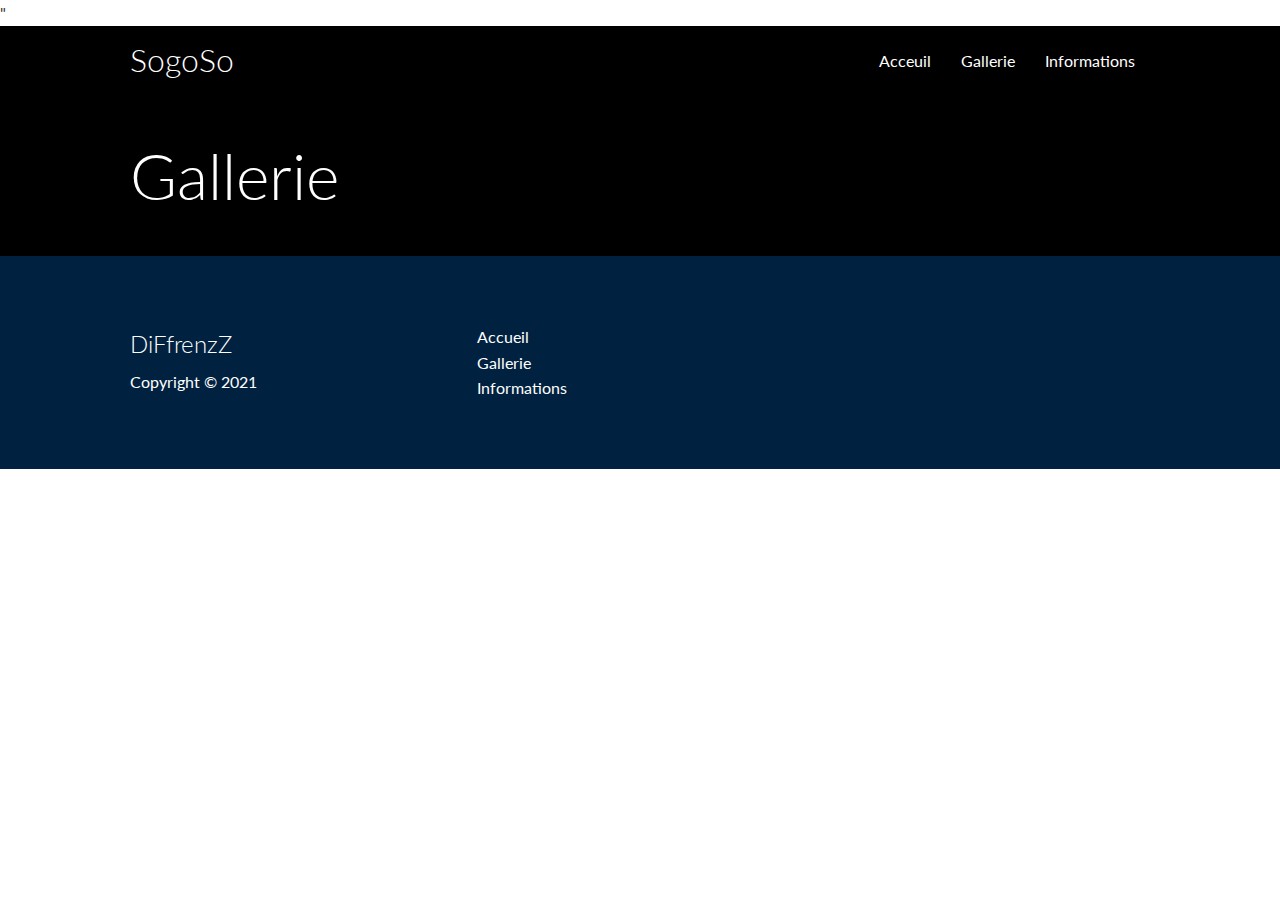
==== docs.html @ 92f1dc46 "Initial commit" ====
<!DOCTYPE html>
<html lang="en">
<head>
    <meta charset="UTF-8">
    <meta http-equiv="X-UA-Compatible" content="IE=edge">
    <meta name="viewport" content="width=device-width, initial-scale=1.0">
    <link rel="stylesheet" href="https://cdnjs.cloudflare.com/ajax/libs/font-awesome/5.15.2/css/all.min.css" integrity="sha512-HK5fgLBL+xu6dm/Ii3z4xhlSUyZgTT9tuc/hSrtw6uzJOvgRr2a9jyxxT1ely+B+xFAmJKVSTbpM/CuL7qxO8w==" crossorigin="anonymous" />"
    <link rel="stylesheet" href="css/utilities.css">
    <link rel="stylesheet" href="css/style.css">
    <title>SogoSo | Second Website</title>
</head>
<body>
    <!-- Navbar -->
    <div class="navbar">
        <div class="container flex">
            <h1 class="logo">SogoSo</h1>
            <nav>
                <ul>
                    <li><a href="index.html">Acceuil</a></li>
                    <li><a href="features.html">Gallerie </a></li>
                    <li><a href="docs.html">Informations</a></li>
                </ul>
            </nav>
        </div>
    </div>

    <!-- Head -->
    <section class="features-head bg-primary py-3">
        <div class="container grid">
            <div>
                <h1 class="xl">Gallerie</h1>
            </div>
        </div>
    </section>

    <!-- Footer -->
    <footer class="footer bg-dark py-5">
        <div class="container grid grid-3">
            <div>
                <h2>DiFfrenzZ</h2>
                <p>Copyright &copy; 2021</p>
            </div>
        <nav>
            <ul>
                <li><a href="index.html">Accueil</a></li>
                <li><a href="features.html">Gallerie </a></li>
                <li><a href="docs.html">Informations</a></li>
            </ul>
        </nav>
        <div class="social">
            <a href="https://www.facebook.com/FermeSogoSo/" target="_blank"><i class="fab fa-facebook fa-2x"></i></a>
            <a href="#"><i class="fab fa-instagram fa-2x"></i></a>
        </div>
        </div>
    </footer>
</body>
</html>
---- css/utilities.css ----
.container {
    max-width: 1100px;
    margin: 0 auto;
    overflow: auto;
    padding: 0 40px;
}

.card {
    background-color: #fff;
    color: #333;
    border-radius: 10px;
    box-shadow: 0 3px 10px rgba(0, 0, 0, 0.2);
    padding: 20px;
    margin: 10px;
}

.btn {
    display: inline-block;
    padding: 10px 30px;
    cursor: pointer;
    background-color: var(--primary-color);
    color: #fff;
    border: none;
    border-radius: 5px;
}

.btn:hover {
    transform: scale(0.98)
}

.btn-outline {
    background-color: transparent;
    border: 1px #fff solid;
}

/* Backgrounds & Colored Buttons*/
.bg-primary,
.btn-primary {
    background-color: var(--primary-color);
    color: #fff;
}

.bg-secondary,
.btn-secondary {
    background-color: var(--secondary-color);
    color: #fff;
}

.bg-dark,
.btn-dark {
    background-color: var(--dark-color);
    color: #fff;
}

.bg-light,
.btn-light {
    background-color: var(--light-color);
    color: #333;
}

.bg-primary a,
.btn-primary a,
.bg-secondary a,
.btn-secondary a,
.bg-dark a,
.btn-dark a,
.bg-light a,
.btn-light a {
    color: #fff
}


/* Text sizes */
.lead {
    font-size: 20px;
}

.sm {
    font-size: 1rem;
}

.md {
    font-size: 2rem;
}

.lg {
    font-size: 3rem;
}

.xl {
    font-size: 4rem;
}

.text-center {
    text-align: center;
}

.flex {
    display: flex;
    justify-content: center;
    align-items: center;
    height: 100%;
}

.grid {
    display: grid;
    grid-template-columns: repeat(2, 1fr);
    gap: 20px;
    justify-content: center;
    align-items: center;
    height: 100%;
}

.grid-3 {
    grid-template-columns: repeat(3, 1fr);
}

/* Margin */
.my-1 {
    margin: 1rem 0;
}
.my-2 {
    margin: 1.5rem 0;
}
.my-3 {
    margin: 2rem 0;
}
.my-4 {
    margin: 3rem 0;
}
.my-5 {
    margin: 4rem 0;
}

.m-1 {
    margin: 1rem;
}
.m-2 {
    margin: 1.5rem;
}
.m-3 {
    margin: 2rem;
}
.m-4 {
    margin: 3rem;
}
.m-5 {
    margin: 4rem;
}

/* Padding */
.py-1 {
    padding: 1rem 0;
}
.py-2 {
    padding: 1.5rem 0;
}
.py-3 {
    padding: 2rem 0;
}
.py-4 {
    padding: 3rem 0;
}
.py-5 {
    padding: 4rem 0;
}
.p-1 {
    margin: 1rem;
}
.p-2 {
    margin: 1.5rem;
}
.p-3 {
    margin: 2rem;
}
.p-4 {
    margin: 3rem;
}
.p-5 {
    margin: 4rem;
}
---- css/style.css ----
@import url('https://fonts.googleapis.com/css2?family=Lato&display=swap');

:root {
    --primary-color: black;
    --secondary-color: #1c3fa8;
    --dark-color:#002240;
    --light-color: #f4f4f4;
}

* {
    box-sizing: border-box;
    padding: 0;
    margin: 0;
}

body {
    font-family: 'Lato', sans-serif;
    color: #333;
    line-height: 1.6;
}

ul {
    list-style-type: none;
}

a {
    text-decoration: none;
}

h1, h2 {
    font-weight: 300;
    line-height: 1.2;
    margin: 10px 0;
}

p {
    margin: 10px 0;
}

img {
    width: 100%;
}

/* Navbar */
.navbar {
    background-color: var(--primary-color);
    color: #fff;
    height: 70px;
}

.navbar ul {
    display: flex;
}

.navbar a {
    color: #fff;
    padding: 10px;
    margin: 0 5px;
}

.navbar a:hover {
    border-bottom: 2px #fff solid;
}

.navbar .flex {
    justify-content: space-between;
}

.navbar .container {
    overflow: hidden;
}

/* logo */
 .navbar .container .logo img {
    max-width: 240px;
    height: auto;
    position: relative;
    overflow: hidden;
}

/* Showcase */
.showcase {
    height: 400px;
    background-color: var(--primary-color);
    color: #fff;
    position: relative;
}

.showcase h1 {
    font-size: 40px;
}

.showcase p {
    margin: 20px 0;
}

.showcase .grid {
    overflow: visible;
    grid-template-columns: 55% 45%;
    gap: 30px;
}

.showcase-text {
    animation: slideInFromLeft 1s ease-in;
}

.showcase-form {
    position: relative;
    top: 60px;
    height: 350px;
    width: 400px;
    padding: 40px;
    z-index: 100;
    justify-self: flex-end;
    animation: slideInFromRight 1s ease-in;
}

.showcase-form .form-control {
    margin: 30px 0;
}

.showcase-form input[type='text'],
.showcase-form input[type='email'],
.showcase-form input[type='tel'] {
    border: 0;
    border-bottom: 1px solid #b4becb;
    width: 100%;
    padding: 3px;
    font-size: 16px;
}

.showcase-form input:focus {
    outline: none;
}

.showcase::before,
.showcase::after {
    content: '';
    position: absolute;
    height: 100px;
    bottom: -70px;
    right: 0px;
    left: 0px;
    background: white;
    transform: skewY(-3deg);
    -webkit-transform: skewY(-3deg);
    -moz-transform: skewY(-3deg);
    -ms-transform: skewY(-3deg);
}

/* Stats */
.stats {
    padding-top: 100px;
    animation: slideInFromBottom 1s ease-in;
}

.stats-heading {
    max-width: 500px;
    margin: auto;
}

.stats .grid h3 {
    font-size: 35px;
}

.stats .grid p {
    font-size: 20px;
    font-weight: bold;
}

/* Cli */
.cli {
    animation: slideInFromBottom 1s ease-in;
}
.cli .grid {
    grid-template-columns: repeat(3, 1fr);
    grid-template-rows: repeat(2, 1fr);
}

.cli .grid > *:first-child {
    grid-column: 1/ span 2;
    grid-row: 1/ span 2;
}

.cli img {
    border: 2px solid orange;
    border-radius: 10%;
}

/* Cloud */
.cloud .grid {
    grid-template-columns: 4fr 3fr;
}

.cloud img {
    border-radius: 50%;
}

/* Languages */
.languages .flex {
    flex-wrap: wrap;
}

.languages .card {
    text-align: center;
    margin: 18px 10px 40px;
    transition: transform 0.2s ease;
}

.languages .card h4 {
    font-size: 20px;
    margin-bottom: 10px;
}

.languages .card:hover {
    transform: translateY(-15px);
}

/* Docs */
.docs-main h3 {
    margin: 20px 0;
  }

  .docs-main .grid {
    grid-template-columns: 1fr 2fr;
    align-items: flex-start;
  }

  .docs-main nav li {
    font-size: 17px;
    padding-bottom: 5px;
    margin-bottom: 5px;
    border-bottom: 1px #ccc solid;
  }

  .docs-main a:hover {
    font-weight: bold;
  }

/* Footer */
.footer .social a{
    margin: 0 10px;
}

/* Animations */
@keyframes slideInFromLeft {
    0% {
      transform: translateX(-100%);
    }

    100% {
      transform: translateX(0);
    }
  }

  @keyframes slideInFromRight {
    0% {
      transform: translateX(100%);
    }

    100% {
      transform: translateX(0);
    }
  }

  @keyframes slideInFromTop {
    0% {
      transform: translateY(-100%);
    }

    100% {
      transform: translateX(0);
    }
  }

  @keyframes slideInFromBottom {
    0% {
      transform: translateY(100%);
    }

    100% {
      transform: translateX(0);
    }
  }


/* Tablets and under */
@media(max-width: 768px) {
    .grid,
    .showcase .grid,
    .stats .grid,
    .cli .grid,
    .cloud .grid {
        grid-template-columns: 1fr;
        grid-template-rows: 1fr;
    }

    .showcase {
        height: auto;
    }

    .showcase-text {
        text-align: center;
        margin-top: 40px;
        animation: slideIn;
    }

    .showcase-form {
        justify-self: center;
        margin: auto;
    }

    .cli .grid {
    grid-template-columns: repeat(3, 1fr);
    grid-template-rows: repeat(2, 1fr);
}

    .cloud .grid {
        grid-template-columns: repeat(2, 1fr);
    }

    .languages img {
        max-width: 200px;
        max-height: 200px;
    }

}

/* Mobile */
@media(max-width: 500px) {
    .navbar {
        height: 110px;
    }

.navbar .flex {
    flex-direction:  column;
}

.navbar ul {
    padding: 10px;
    background-color: rgba(0, 0, 0, 0.1);
}

}
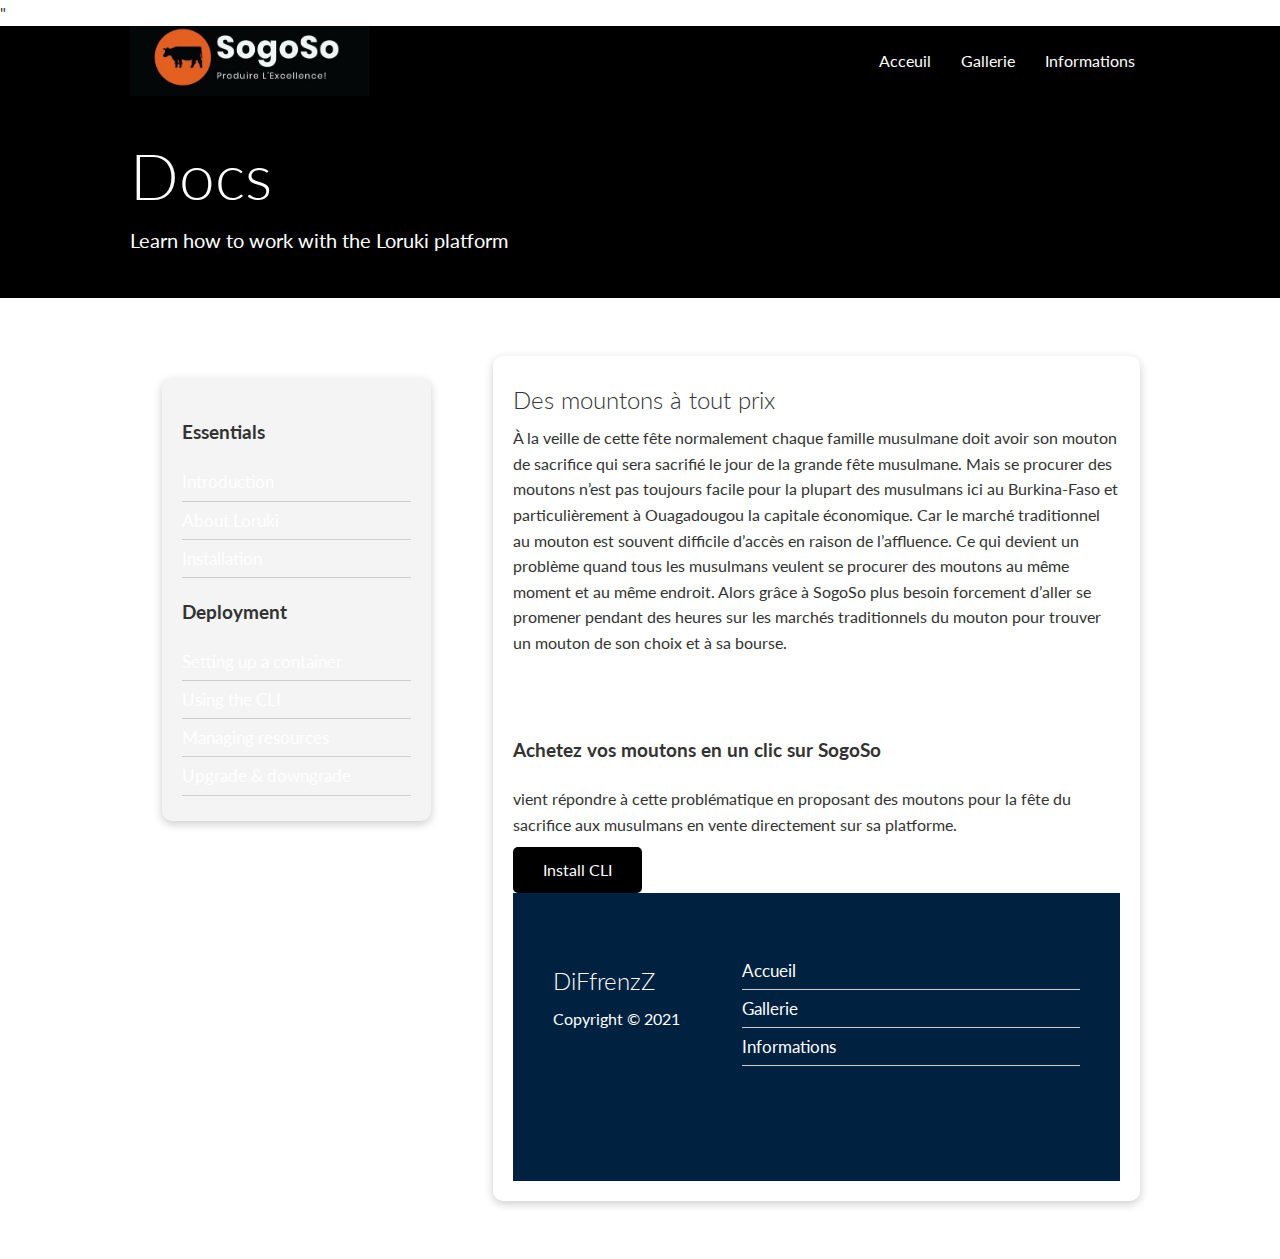
==== commit e3fa92e4: "Content and design of the information page" ====
--- a/docs.html
+++ b/docs.html
@@ -13,7 +13,9 @@
     <!-- Navbar -->
     <div class="navbar">
         <div class="container flex">
-            <h1 class="logo">SogoSo</h1>
+            <div class="logo">
+                <img src="images/logo/sogoso.png.jpg">
+        </div>
             <nav>
                 <ul>
                     <li><a href="index.html">Acceuil</a></li>
@@ -25,13 +27,54 @@
     </div>
 
     <!-- Head -->
-    <section class="features-head bg-primary py-3">
+    <section class="docs-head bg-primary py-3">
         <div class="container grid">
             <div>
-                <h1 class="xl">Gallerie</h1>
+                <h1 class="xl">Docs</h1>
+                <p class="lead">
+                    Learn how to work with the Loruki platform
+                </p>
             </div>
+            <img src="images/docs.png" alt="">
         </div>
     </section>
+
+    <!-- Docs main -->
+    <section class="docs-main my-4">
+        <div class="container grid">
+            <div class="card bg-light p-3">
+                <h3 class="my-2">Essentials</h3>
+                <nav>
+                    <ul>
+                        <li><a class="text-primary" href="#">Introduction</a></li>
+                        <li><a href="#">About Loruki</a></li>
+                        <li><a href="#">Installation</a></li>
+                    </ul>
+                </nav>
+
+                <h3 class="my-2">Deployment</h3>
+                <nav>
+                    <ul>
+                        <li><a href="#">Setting up a container</a></li>
+							<li><a href="#">Using the CLI</a></li>
+							<li><a href="#">Managing resources</a></li>
+							<li><a href="#">Upgrade & downgrade</a></li>
+                    </ul>
+                </nav>
+            </div>
+            <div class="card">
+                <h2>Des mountons à tout prix</h2>
+                <p>À la veille de cette fête normalement chaque famille musulmane doit avoir son mouton de sacrifice qui sera sacrifié le jour de la grande fête musulmane. Mais se procurer des moutons n’est pas toujours facile pour la plupart des musulmans ici au Burkina-Faso et particulièrement à Ouagadougou la capitale économique.
+                    Car le marché traditionnel au mouton est souvent difficile d’accès en raison de l’affluence. Ce qui devient un problème quand tous les musulmans veulent se procurer des moutons au même moment et au même endroit.
+                    Alors grâce à SogoSo plus besoin forcement d’aller se promener pendant des heures sur les marchés traditionnels du mouton pour trouver un mouton de son choix et à sa bourse.</p>
+
+                <div class="alert alert-success">
+                    <i class="fas fa-info"></i> Lorem ipsum dolor sit amet consectetur adipisicing elit. Quae, animi?
+                </div>
+
+                <h3>Achetez vos moutons en un clic sur SogoSo</h3>
+                <p>vient répondre à cette problématique en proposant des moutons pour la fête du sacrifice aux musulmans en vente directement sur sa platforme.</p>
+                <a href="#" class="btn btn-primary">Install CLI</a>
 
     <!-- Footer -->
     <footer class="footer bg-dark py-5">
--- a/css/utilities.css
+++ b/css/utilities.css
@@ -95,6 +95,28 @@
     text-align: center;
 }
 
+/* Alert */
+.alert {
+    background-color: var(--light-color);
+    padding: 10px 20px;
+    font-weight: bold;
+    margin: 15px 0;
+  }
+
+  .alert i {
+    margin-right: 10px;
+  }
+
+  .alert-success {
+    background-color: var(--success-color);
+    color: #fff;
+  }
+
+  .alert-error {
+    background-color: var(--error-color);
+    color: #fff;
+  }
+
 .flex {
     display: flex;
     justify-content: center;
--- a/css/style.css
+++ b/css/style.css
@@ -41,6 +41,17 @@
     width: 100%;
 }
 
+code,
+pre {
+    background: #333;
+    color: #fff;
+    padding: 10px;
+}
+
+.hidden {
+    visibility: hidden;
+    height: 0;
+}
 /* Navbar */
 .navbar {
     background-color: var(--primary-color);
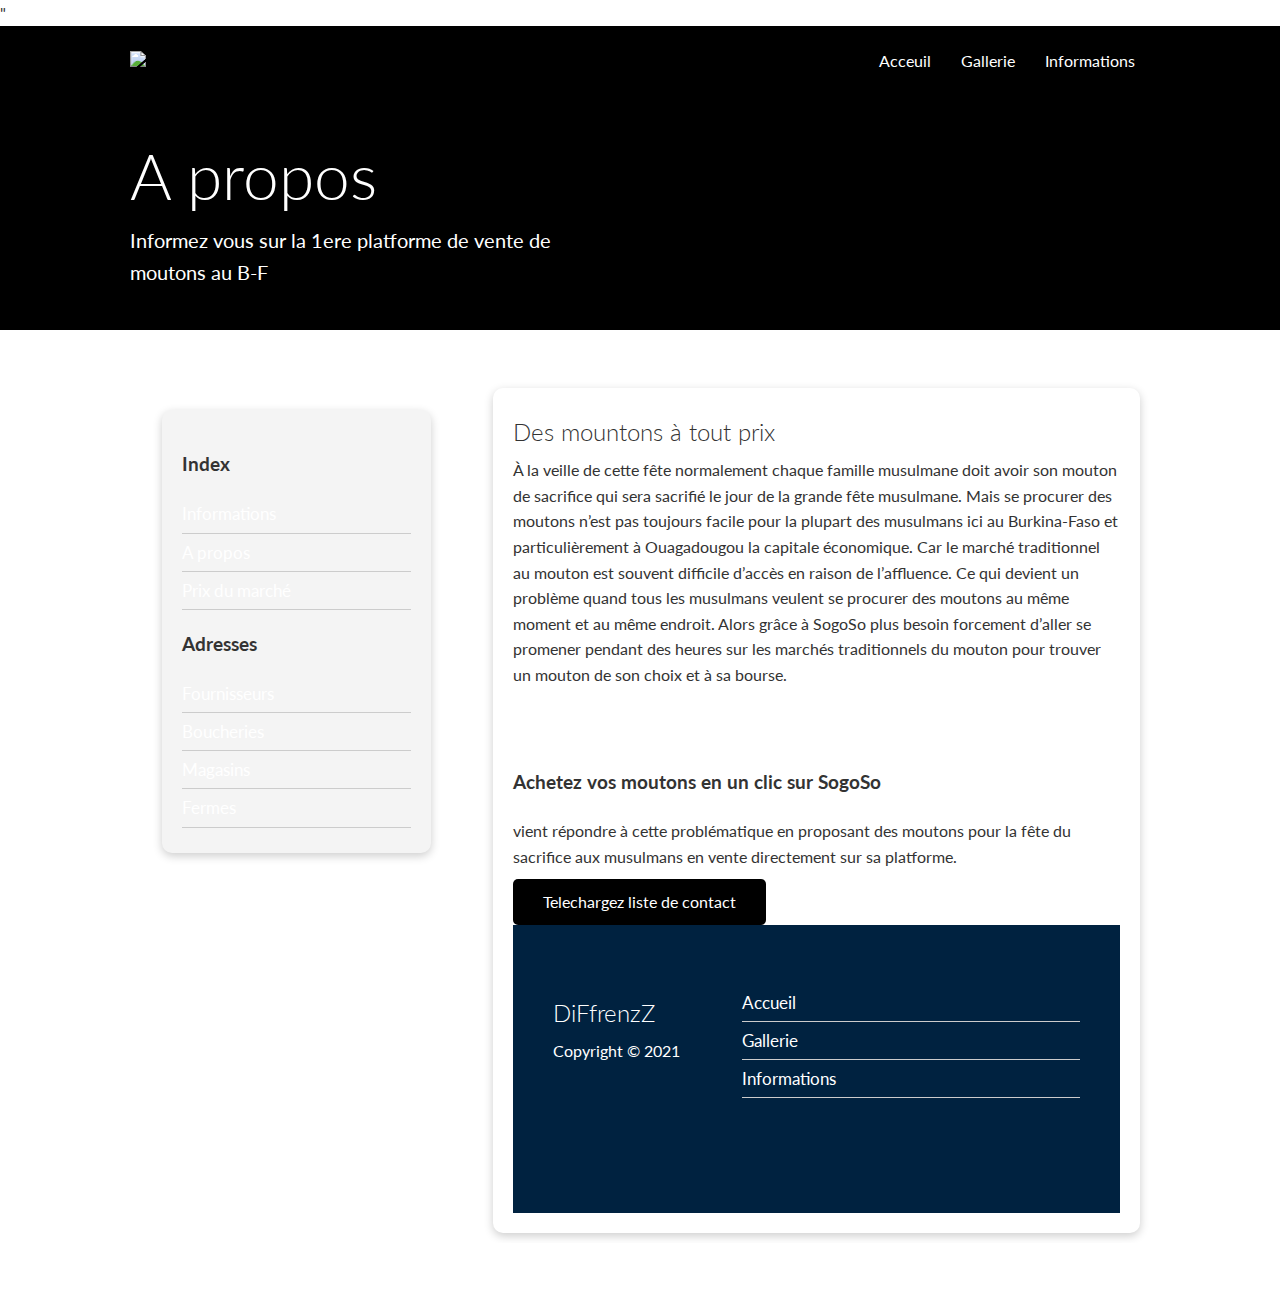
==== commit 5f0aa1e4: "Adding logo. Design & color modofications." ====
--- a/docs.html
+++ b/docs.html
@@ -30,9 +30,9 @@
     <section class="docs-head bg-primary py-3">
         <div class="container grid">
             <div>
-                <h1 class="xl">Docs</h1>
+                <h1 class="xl">A propos</h1>
                 <p class="lead">
-                    Learn how to work with the Loruki platform
+                    Informez vous sur la 1ere platforme de vente de moutons au B-F
                 </p>
             </div>
             <img src="images/docs.png" alt="">
@@ -43,22 +43,22 @@
     <section class="docs-main my-4">
         <div class="container grid">
             <div class="card bg-light p-3">
-                <h3 class="my-2">Essentials</h3>
+                <h3 class="my-2">Index</h3>
                 <nav>
                     <ul>
-                        <li><a class="text-primary" href="#">Introduction</a></li>
-                        <li><a href="#">About Loruki</a></li>
-                        <li><a href="#">Installation</a></li>
+                        <li><a class="text-primary" href="#">Informations</a></li>
+                        <li><a href="#">A propos</a></li>
+                        <li><a href="#">Prix du marché</a></li>
                     </ul>
                 </nav>
 
-                <h3 class="my-2">Deployment</h3>
+                <h3 class="my-2">Adresses</h3>
                 <nav>
                     <ul>
-                        <li><a href="#">Setting up a container</a></li>
-							<li><a href="#">Using the CLI</a></li>
-							<li><a href="#">Managing resources</a></li>
-							<li><a href="#">Upgrade & downgrade</a></li>
+                        <li><a href="#">Fournisseurs</a></li>
+							<li><a href="#">Boucheries</a></li>
+							<li><a href="#">Magasins</a></li>
+							<li><a href="#">Fermes</a></li>
                     </ul>
                 </nav>
             </div>
@@ -74,7 +74,7 @@
 
                 <h3>Achetez vos moutons en un clic sur SogoSo</h3>
                 <p>vient répondre à cette problématique en proposant des moutons pour la fête du sacrifice aux musulmans en vente directement sur sa platforme.</p>
-                <a href="#" class="btn btn-primary">Install CLI</a>
+                <a href="#" class="btn btn-primary">Telechargez liste de contact</a>
 
     <!-- Footer -->
     <footer class="footer bg-dark py-5">
--- a/css/style.css
+++ b/css/style.css
@@ -152,7 +152,7 @@
     bottom: -70px;
     right: 0px;
     left: 0px;
-    background: white;
+    background: transparent;
     transform: skewY(-3deg);
     -webkit-transform: skewY(-3deg);
     -moz-transform: skewY(-3deg);
